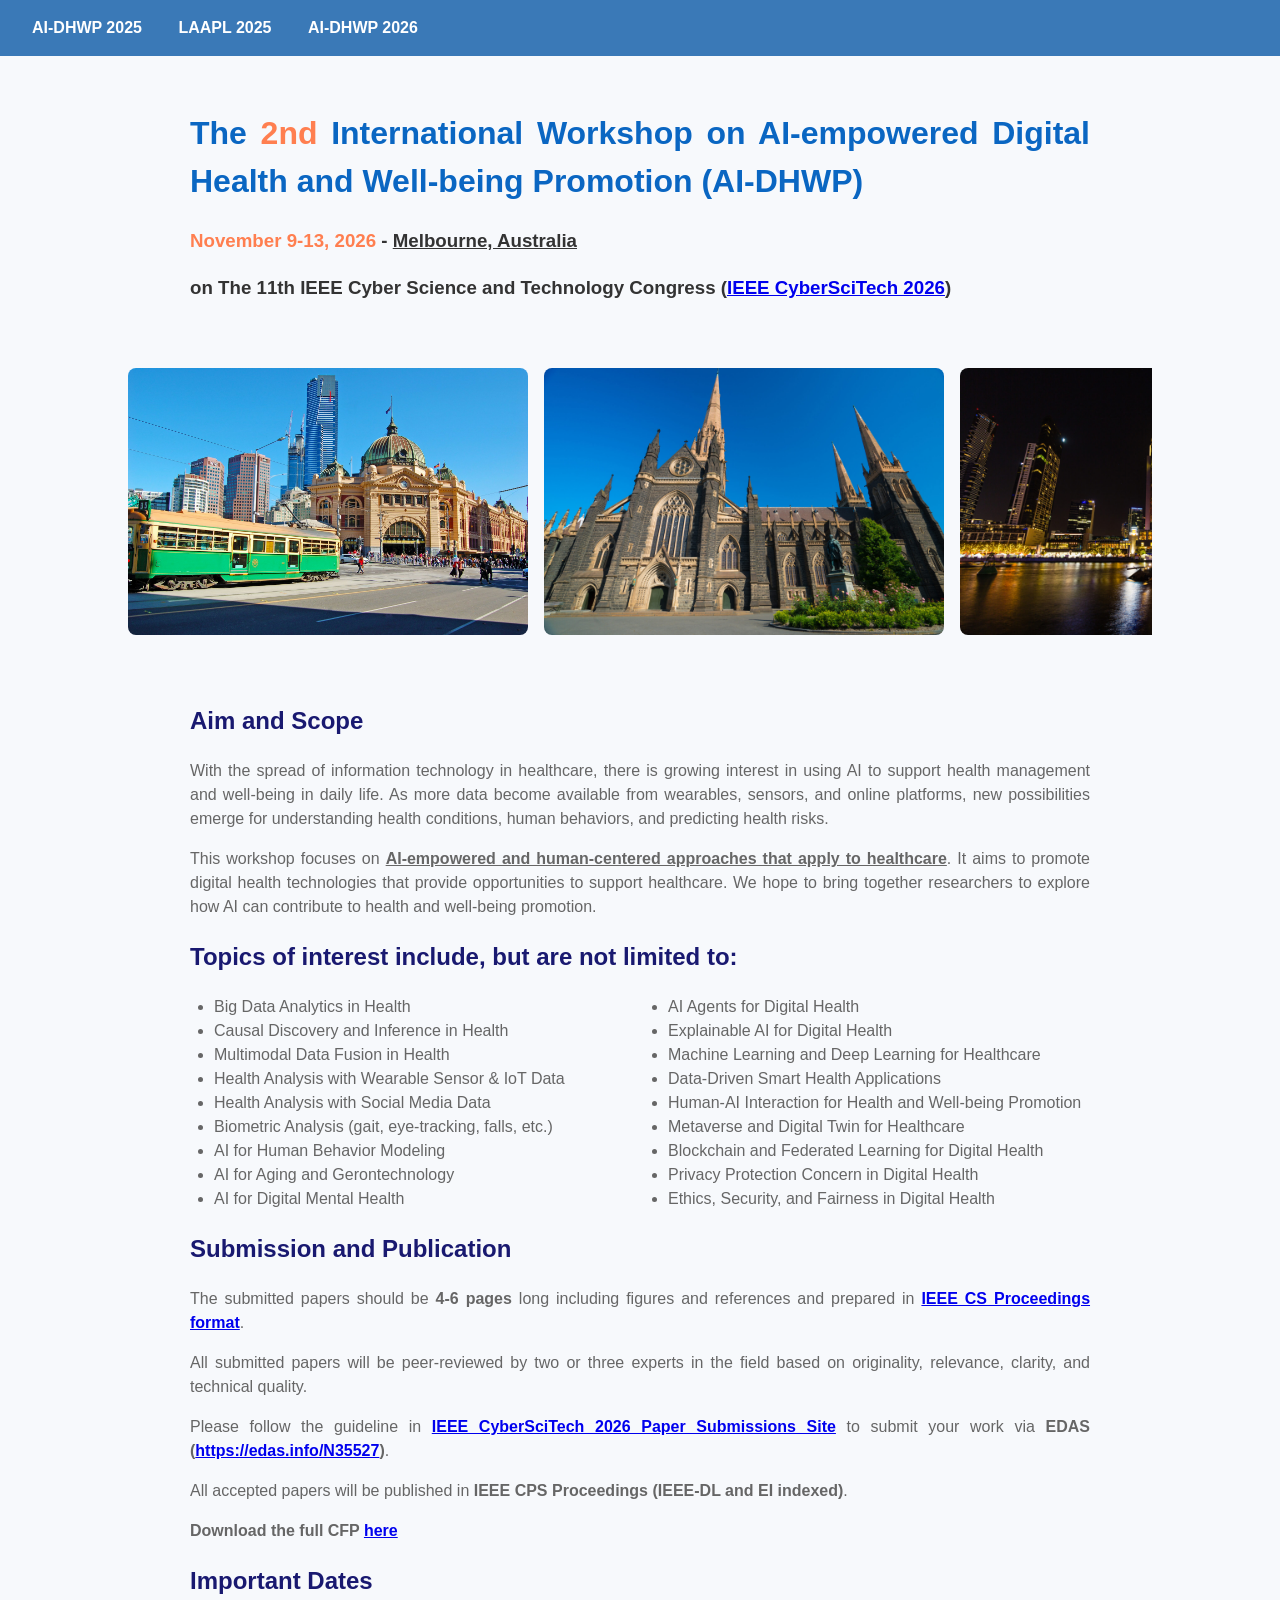
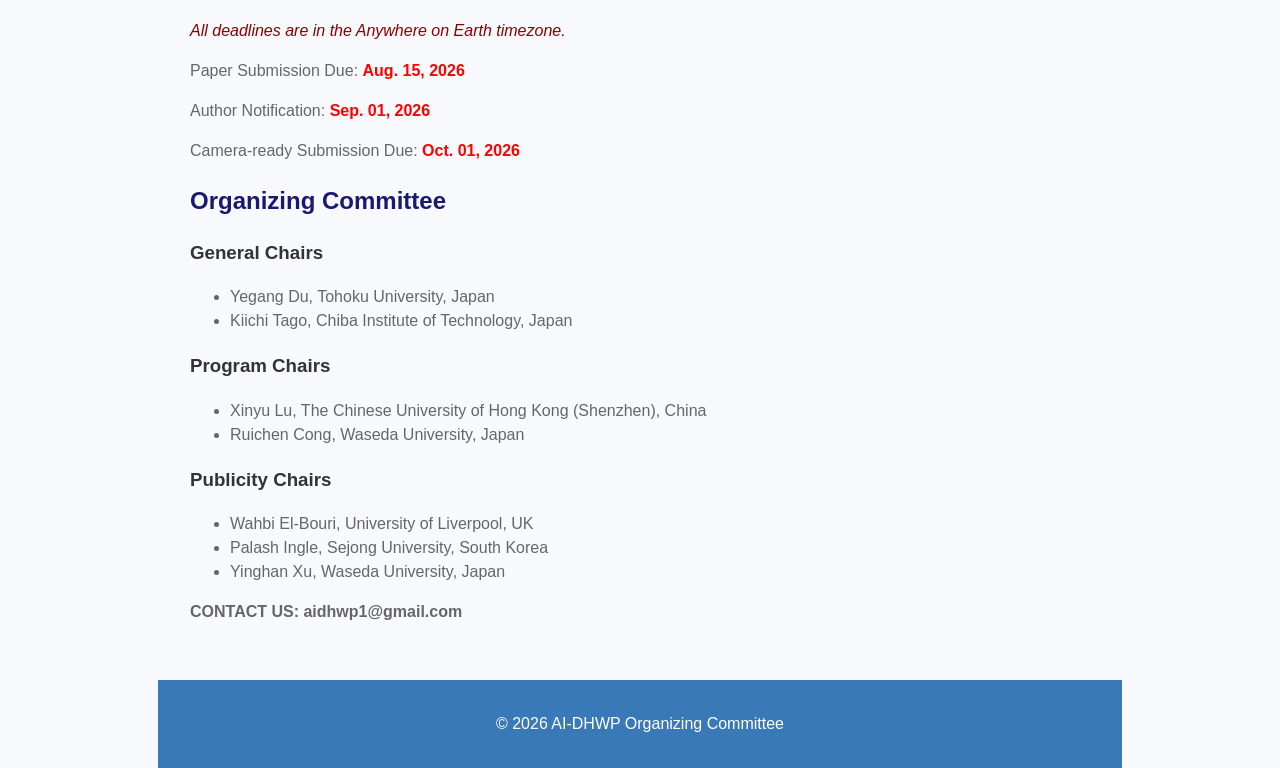
==== 2026.html @ f80baa9b "Update 2026.html" ====
<!DOCTYPE html>
<html lang="en">
<head>
  <meta charset="UTF-8" />
  <meta name="viewport" content="width=device-width, initial-scale=1.0"/>
  <title>AI-DHWP 2026</title>
  <link rel="stylesheet" href="style.css">
</head>
<body>

<nav>
  <a href="index.html">AI-DHWP 2025</a>
  <a href="laapl2025.html">LAAPL 2025</a>
  <a href="2026.html">AI-DHWP 2026</a>
</nav>

<header>
  <h1>The <span class="highlight-orange">2nd</span> International Workshop on AI-empowered Digital Health and Well-being Promotion (AI-DHWP)</h1>
  <h3><span class="highlight-orange">November 9-13, 2026</span> - <span class="underline">Melbourne, Australia</span></h3>
  <h3>on The 11th IEEE Cyber Science and Technology Congress  (<a href="https://cyber-science.org/2026/cyberscitech/">IEEE CyberSciTech 2026</a>)</h3>
</header>

<div class="image-slider">
  <div class="slider-track">
    <img src="assets/aidhwp2026/image1.jpg" alt="Slide 1" />
    <img src="assets/aidhwp2026/image2.jpg" alt="Slide 2" />
    <img src="assets/aidhwp2026/image3.jpg" alt="Slide 3" />
    <img src="assets/aidhwp2026/image4.jpg" alt="Slide 4" />
  </div>
</div>


<main>
  <section>
    <h2>Aim and Scope</h2>

    <p>With the spread of information technology in healthcare, there is growing interest in using AI to support health management and well-being in daily life. As more data become available from wearables, sensors, and online platforms, new possibilities emerge for understanding health conditions, human behaviors, and predicting health risks. </p>
      
    <p>This workshop focuses on <strong><span class="underline">AI-empowered and human-centered approaches that apply to healthcare</span></strong>. It aims to promote digital health technologies that provide opportunities to support healthcare. We hope to bring together researchers to explore how AI can contribute to health and well-being promotion.</p>
  </section>

  <section>
    <h2>Topics of interest include, but are not limited to:</h2>
    <ul class="two-column-list">
      <li>Big Data Analytics in Health</li>
      <li>Causal Discovery and Inference in Health</li>
      <li>Multimodal Data Fusion in Health</li>
      <li>Health Analysis with Wearable Sensor & IoT Data</li>
      <li>Health Analysis with Social Media Data</li>
      <li>Biometric Analysis (gait, eye-tracking, falls, etc.)</li>
      <li>AI for Human Behavior Modeling</li>
      <li>AI for Aging and Gerontechnology</li>
      <li>AI for Digital Mental Health</li>
      <li>AI Agents for Digital Health</li>
      <li>Explainable AI for Digital Health</li>
      <li>Machine Learning and Deep Learning for Healthcare</li>
      <li>Data-Driven Smart Health Applications</li>
      <li>Human-AI Interaction for Health and Well-being Promotion</li>
      <li>Metaverse and Digital Twin for Healthcare</li>
      <li>Blockchain and Federated Learning for Digital Health</li>
      <li>Privacy Protection Concern in Digital Health</li>
      <li>Ethics, Security, and Fairness in Digital Health</li>
    </ul>
  </section>

  <section>
    <h2>Submission and Publication</h2>
    <p>The submitted papers should be <strong>4-6 pages</strong> long including figures and references and prepared in <strong><a href="http://www.ieee.org/conferences_events/conferences/publishing/templates.html">IEEE CS Proceedings format</a></strong>.</p>
    
    <p>All submitted papers will be peer-reviewed by two or three experts in the field based on originality, relevance, clarity, and technical quality. </p>

    <p>Please follow the guideline in <strong><a href="https://cyber-science.org/2026/cyberscitech/papersubmissions/">IEEE CyberSciTech 2026 Paper Submissions Site</a></strong> to submit your work via <strong>EDAS (<a href="https://edas.info/N35527">https://edas.info/N35527</a>)</strong>.</p>

    <p>All accepted papers will be published in <strong>IEEE CPS Proceedings (IEEE-DL and EI indexed)</strong>.</p>

    <p><strong>Download the full CFP <a href="assets/aidhwp2025/CFP20250619.pdf">here</a></strong></p>
  </section>
  <section>
    <h2>Important Dates</h2>
    <p><span class="highlight-darkred"><i>All deadlines are in the Anywhere on Earth timezone.</i></span></p>
    <p>Paper Submission Due: <strong><span class="highlight-red">Aug. 15, 2026</span></strong></p>
    <p>Author Notification: <strong><span class="highlight-red">Sep. 01, 2026</span></strong></p>
    <p>Camera-ready Submission Due: <strong><span class="highlight-red">Oct. 01, 2026</span></strong></p>
  </section>

  <section>
    <h2>Organizing Committee</h2>
    <h3>General Chairs</h3>
    <ul>
      <li>Yegang Du, Tohoku University, Japan</li>
      <li>Kiichi Tago, Chiba Institute of Technology, Japan</li>
    </ul>

    <h3>Program Chairs</h3>
    <ul>
      <li>Xinyu Lu, The Chinese University of Hong Kong (Shenzhen), China</li>
      <li>Ruichen Cong, Waseda University, Japan</li>
    </ul>
    
    <h3>Publicity Chairs</h3>
    <ul>
      <li>Wahbi El-Bouri, University of Liverpool, UK</li>
      <li>Palash Ingle, Sejong University, South Korea</li>
      <li>Yinghan Xu, Waseda University, Japan</li>
    </ul>
    

    <p><strong>CONTACT US: aidhwp1@gmail.com</strong></p>
    
  </section>
  
</main>

<footer>
  &copy; 2026 AI-DHWP Organizing Committee
</footer>

</body>
</html>
---- style.css ----
/* style.css */
body {
  font-family: Arial, sans-serif;
  margin: 0;
  padding: 0;
  width: 100%;
  background: #f7f9fc;
  color: #333;
  font-size: 1rem;
  line-height: 1.5;
  text-align: justify;
  word-break: break-word;
  overflow-x: hidden;
}

.highlight-red {
  color: red;
}

.highlight-orange {
  color:coral;
}

.highlight-darkred {
  color:darkred;
}

.underline {
  text-decoration: underline;
}

nav {
  background-color: #3a79b7;
  padding: 1rem;
}

nav a {
  color: white;
  margin: 0 1rem;
  text-decoration: none;
  font-weight: bold;
}

nav a:hover {
  text-decoration: underline;
}

header, main, footer {
  padding: 2rem;
  max-width: 900px;
  margin: auto;
}

h1 {
  color: #0a66c2;
}

h2 {
  color:midnightblue;
}

p {
  color: #666;
}

ul {
  color: #666;
}

.two-column-list {
  column-count: 2;         
  column-gap: 2rem;
  padding-left: 1.5rem;   
}
footer {
  text-align: center;
  font-size: 1rem;
  margin-top: 0.5rem;
  color: white;
  background-color: #3a79b7;
}

.image-slider {
  margin-left: 8rem;
  margin-right: 8rem;
  overflow-x: auto;
  scroll-snap-type: x mandatory;
  -webkit-overflow-scrolling: touch;
  padding: 0 1rem;
  box-sizing: border-box;
}

.slider-track {
  display: flex;
  gap: 1rem;
  padding: 1rem 0;
}

.slider-track img {
  width: 85%;
  max-width: 400px;
  height: auto;
  border-radius: 8px;
  scroll-snap-align: start;
  flex: 0 0 auto;
  object-fit: cover;
  margin: 0 auto;
}

.slider-track img:hover {
  transform: scale(1.05);
}

.chair-row {
  display: flex;
  justify-content: center;
  gap: 2rem;
  flex-wrap: wrap;
  margin-bottom: 2rem;
}

.chair {
  text-align: center;
  width: 95%;
  flex: 1 0 40%;
}

.chair img {
  width: 100%;
  max-width: 200px;
  height: auto;
  border-radius: 50%;
  object-fit: cover;
  box-shadow: 0 2px 8px rgba(0,0,0,0.15);
  margin-bottom: 0.5rem;
}

.chair p {
  font-size: 18px;
  line-height: 1.4;
}

.chair-title {
  text-align: center;
}

@media (max-width: 768px) {
  body {
    text-align: justify;
    text-justify: inter-word;
    word-break: break-word;
  }
  .two-column-list {
    column-count: 1;
  }

  h1 {
    font-size: 1.6rem;
  }

  h2 {
    font-size: 1.4rem;
  }

  h3 {
    font-size: 1.2rem;
  }

  .chair img {
    max-width: 100px;
  }
  .image-slider {
    margin-left: 1rem !important;
    margin-right: 1rem !important;
  }
}
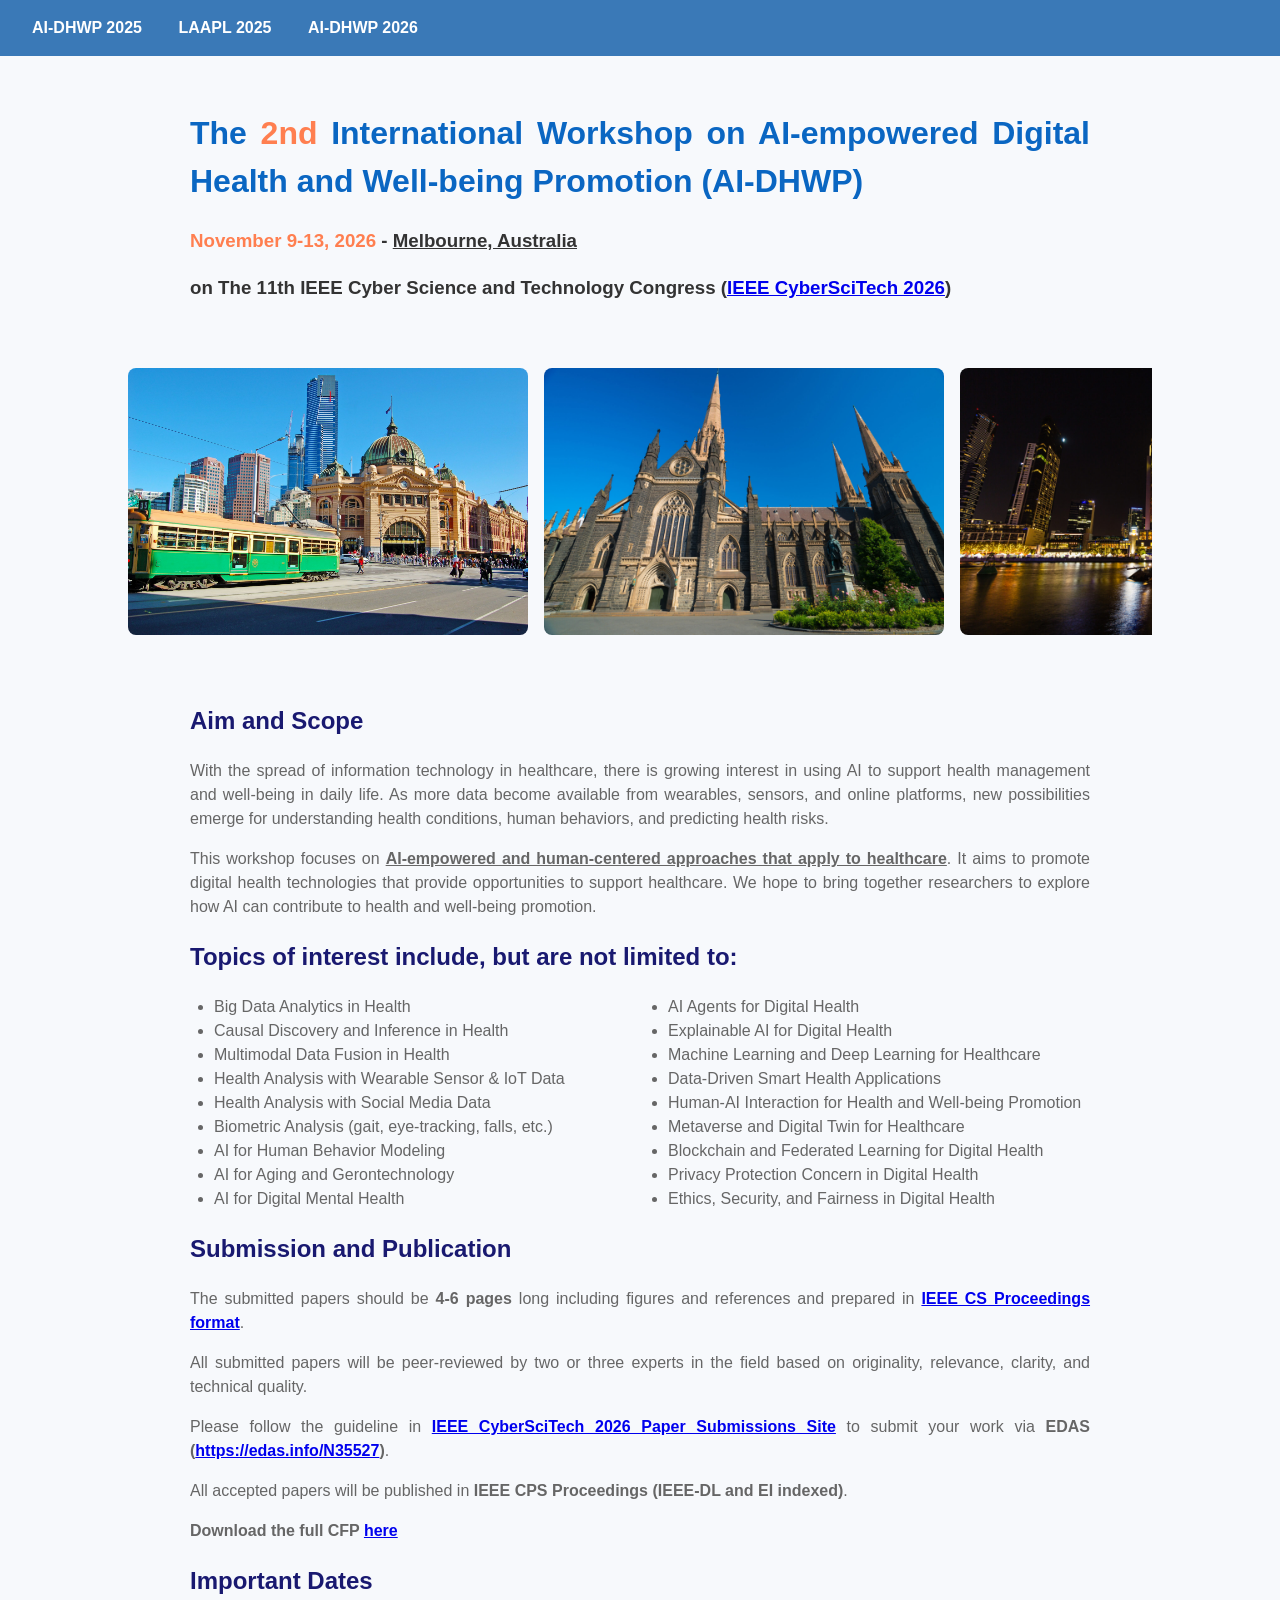
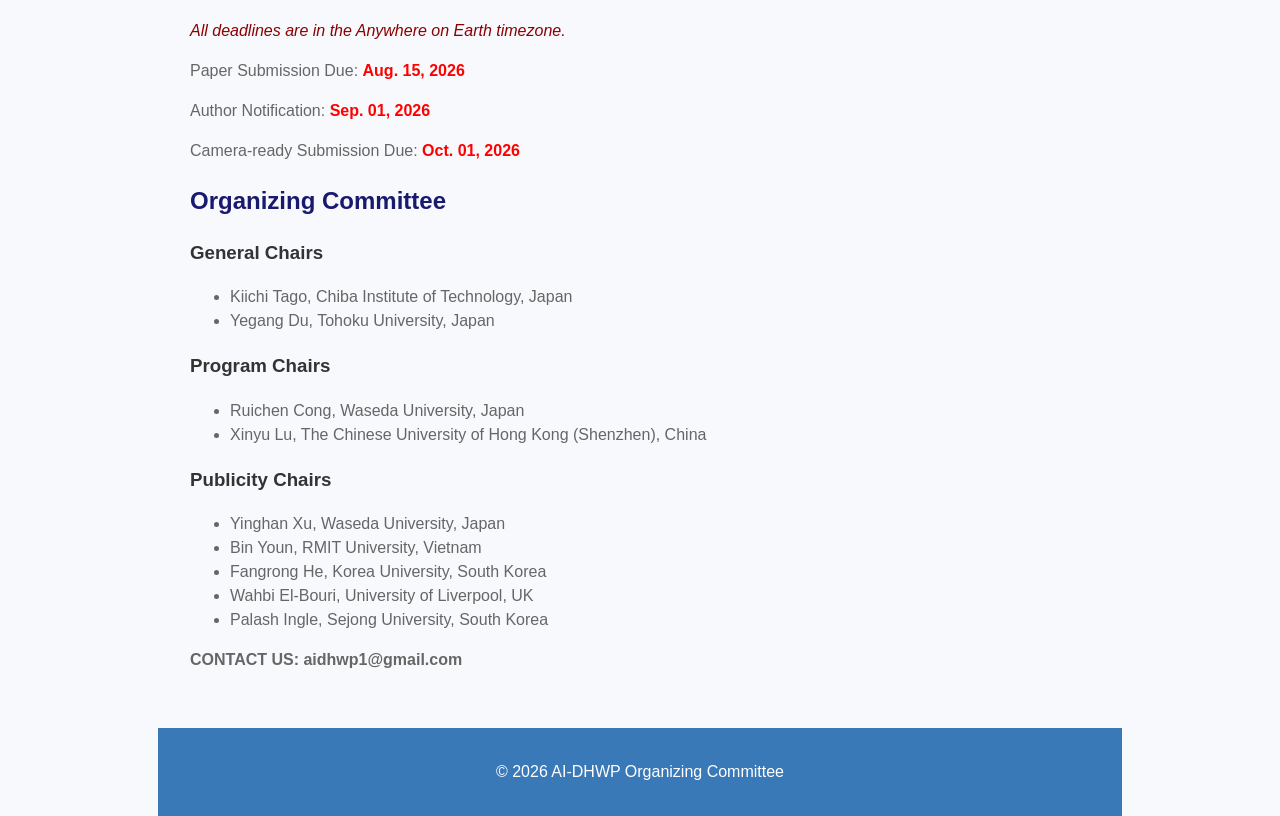
==== commit f3fdf425: "Update 2026.html" ====
--- a/2026.html
+++ b/2026.html
@@ -73,7 +73,7 @@
 
     <p>All accepted papers will be published in <strong>IEEE CPS Proceedings (IEEE-DL and EI indexed)</strong>.</p>
 
-    <p><strong>Download the full CFP <a href="assets/aidhwp2025/CFP20250619.pdf">here</a></strong></p>
+    <p><strong>Download the full CFP <a href="assets/aidhwp2026/AIDHWP2026_CFP.pdf">here</a></strong></p>
   </section>
   <section>
     <h2>Important Dates</h2>
@@ -87,23 +87,27 @@
     <h2>Organizing Committee</h2>
     <h3>General Chairs</h3>
     <ul>
+      <li>Kiichi Tago, Chiba Institute of Technology, Japan</li>
       <li>Yegang Du, Tohoku University, Japan</li>
-      <li>Kiichi Tago, Chiba Institute of Technology, Japan</li>
+      
     </ul>
 
     <h3>Program Chairs</h3>
     <ul>
+      <li>Ruichen Cong, Waseda University, Japan</li>
       <li>Xinyu Lu, The Chinese University of Hong Kong (Shenzhen), China</li>
-      <li>Ruichen Cong, Waseda University, Japan</li>
+      
     </ul>
     
     <h3>Publicity Chairs</h3>
     <ul>
+      <li>Yinghan Xu, Waseda University, Japan</li>
+      <li>Bin Youn, RMIT University, Vietnam</li>
+      <li>Fangrong He, Korea University, South Korea</li>
       <li>Wahbi El-Bouri, University of Liverpool, UK</li>
       <li>Palash Ingle, Sejong University, South Korea</li>
-      <li>Yinghan Xu, Waseda University, Japan</li>
+      
     </ul>
-    
 
     <p><strong>CONTACT US: aidhwp1@gmail.com</strong></p>
     
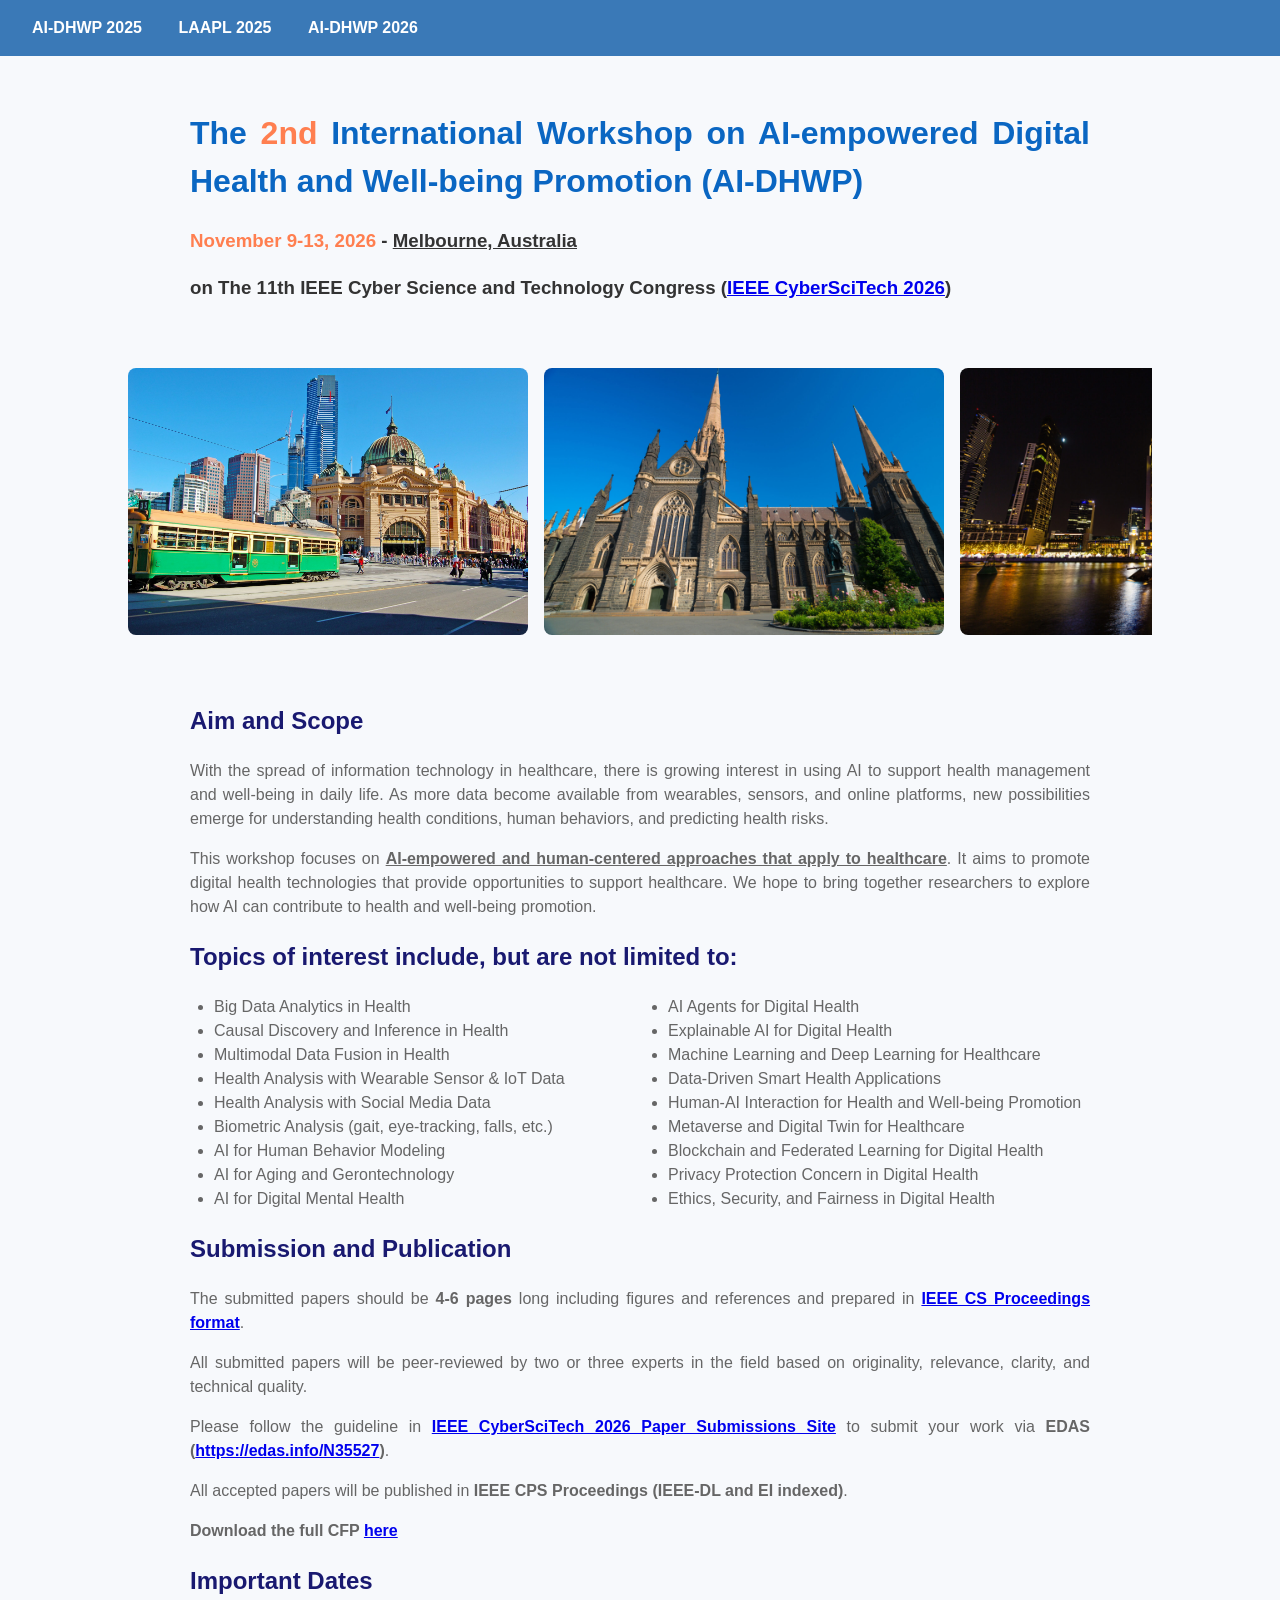
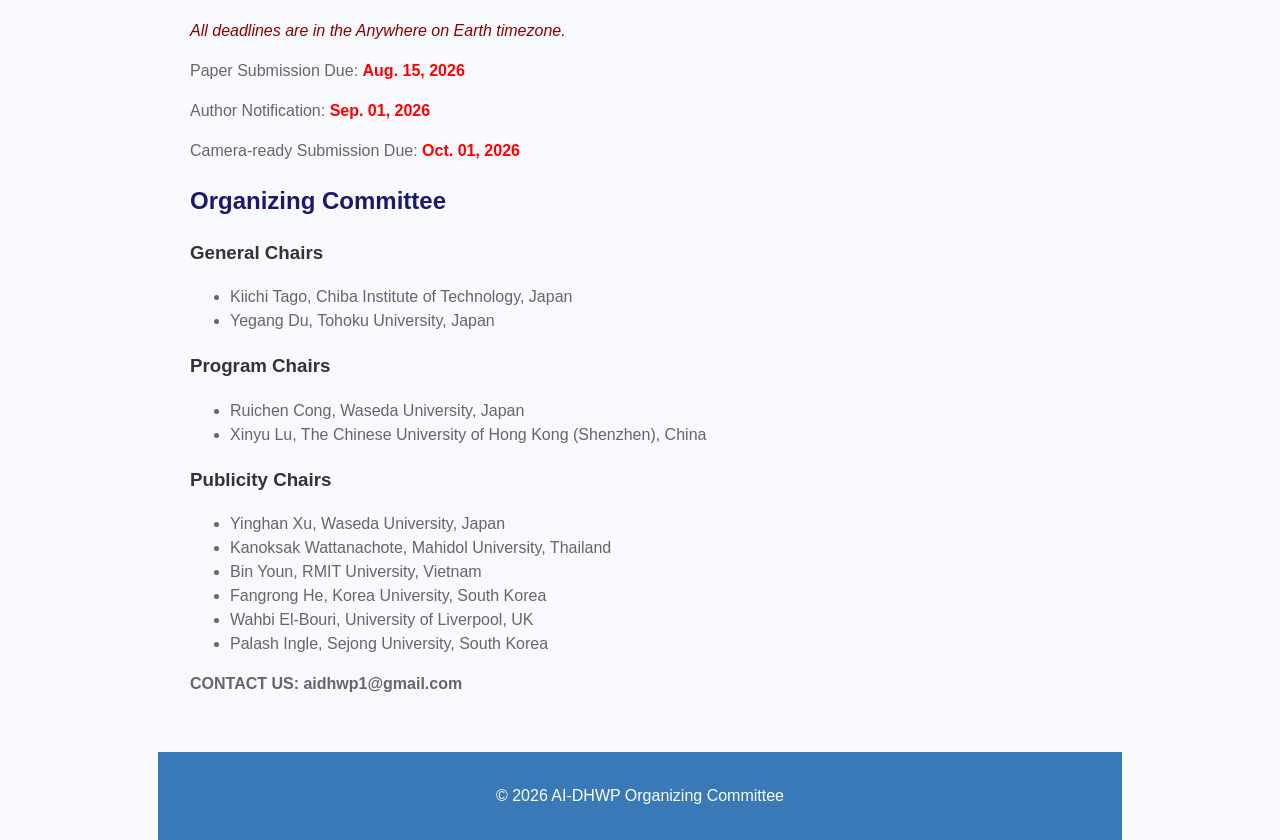
==== commit 4b255480: "Update 2026.html" ====
--- a/2026.html
+++ b/2026.html
@@ -102,6 +102,7 @@
     <h3>Publicity Chairs</h3>
     <ul>
       <li>Yinghan Xu, Waseda University, Japan</li>
+      <li>Kanoksak Wattanachote, Mahidol University, Thailand</li>
       <li>Bin Youn, RMIT University, Vietnam</li>
       <li>Fangrong He, Korea University, South Korea</li>
       <li>Wahbi El-Bouri, University of Liverpool, UK</li>
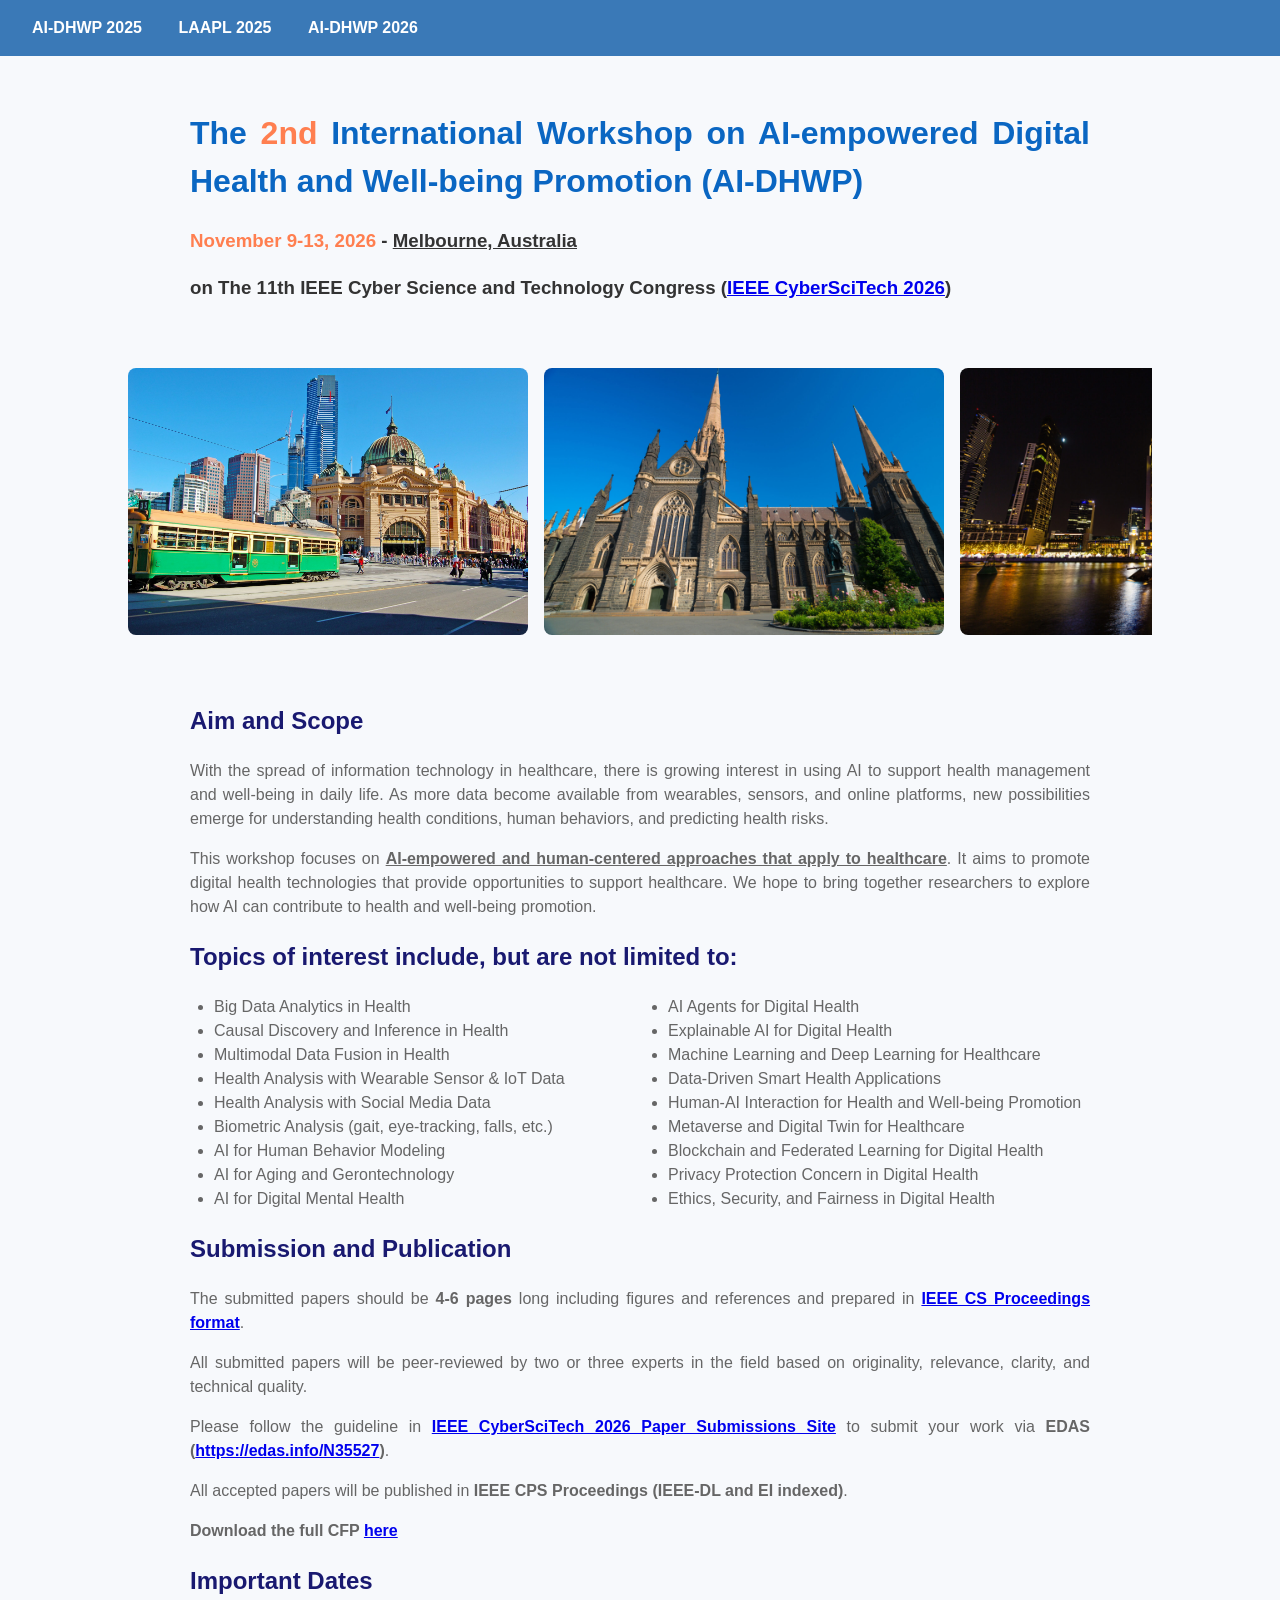
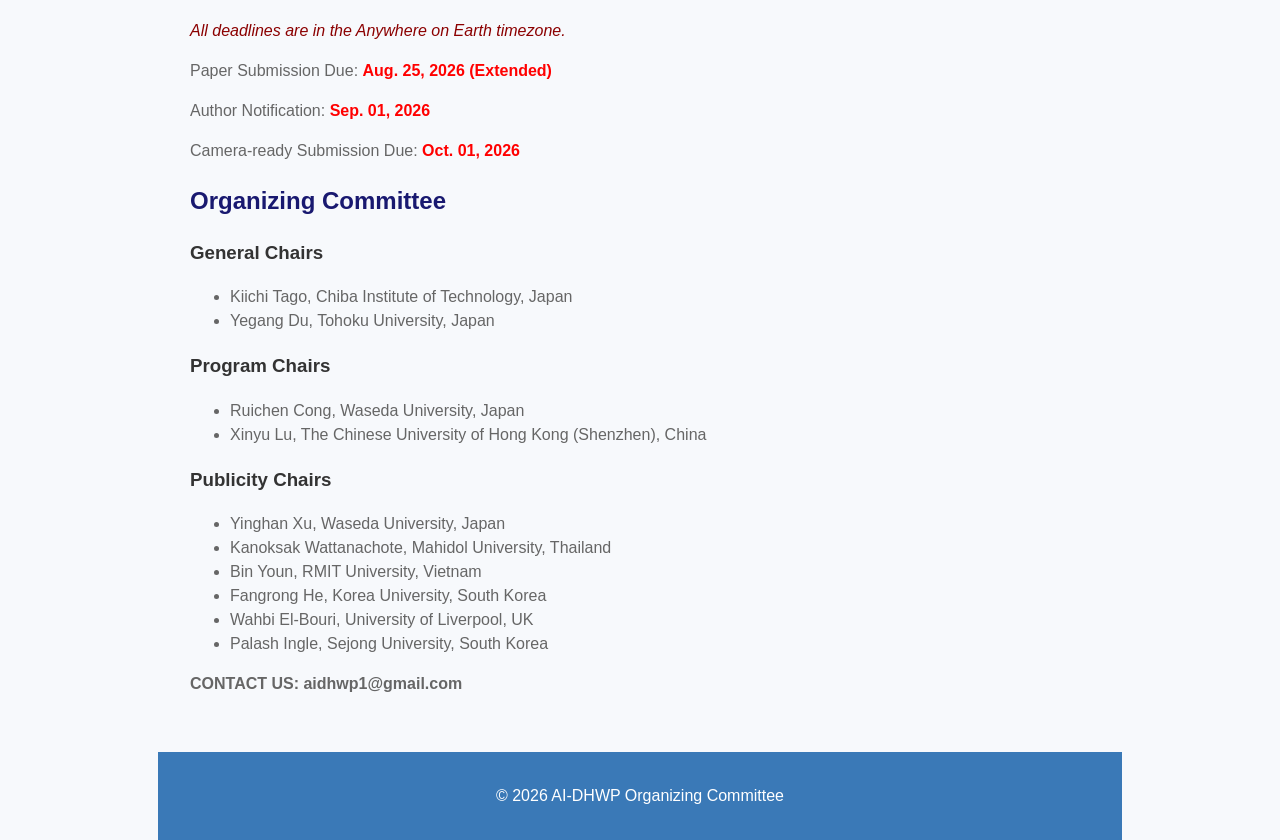
==== commit ae895420: "Update 2026.html" ====
--- a/2026.html
+++ b/2026.html
@@ -78,7 +78,7 @@
   <section>
     <h2>Important Dates</h2>
     <p><span class="highlight-darkred"><i>All deadlines are in the Anywhere on Earth timezone.</i></span></p>
-    <p>Paper Submission Due: <strong><span class="highlight-red">Aug. 15, 2026</span></strong></p>
+    <p>Paper Submission Due: <strong><span class="highlight-red">Aug. 25, 2026 (Extended)</span></strong></p>
     <p>Author Notification: <strong><span class="highlight-red">Sep. 01, 2026</span></strong></p>
     <p>Camera-ready Submission Due: <strong><span class="highlight-red">Oct. 01, 2026</span></strong></p>
   </section>
